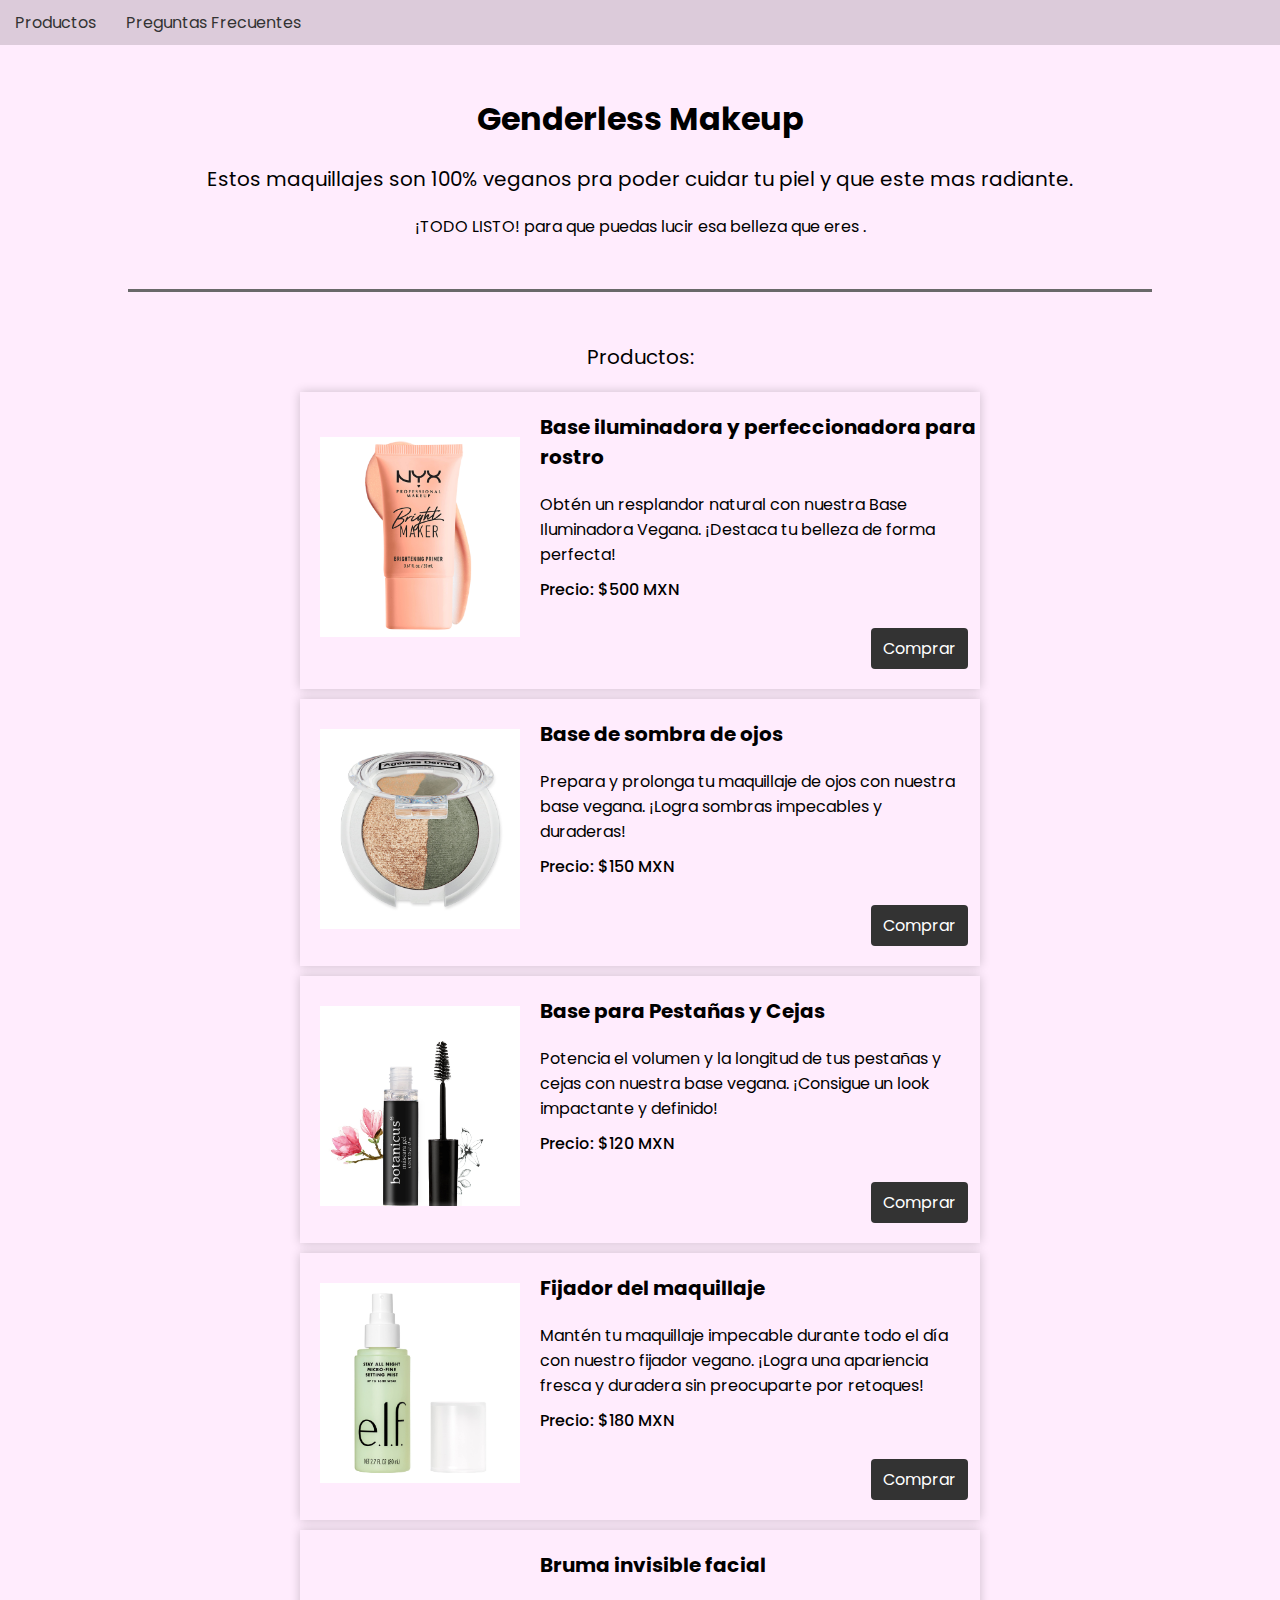
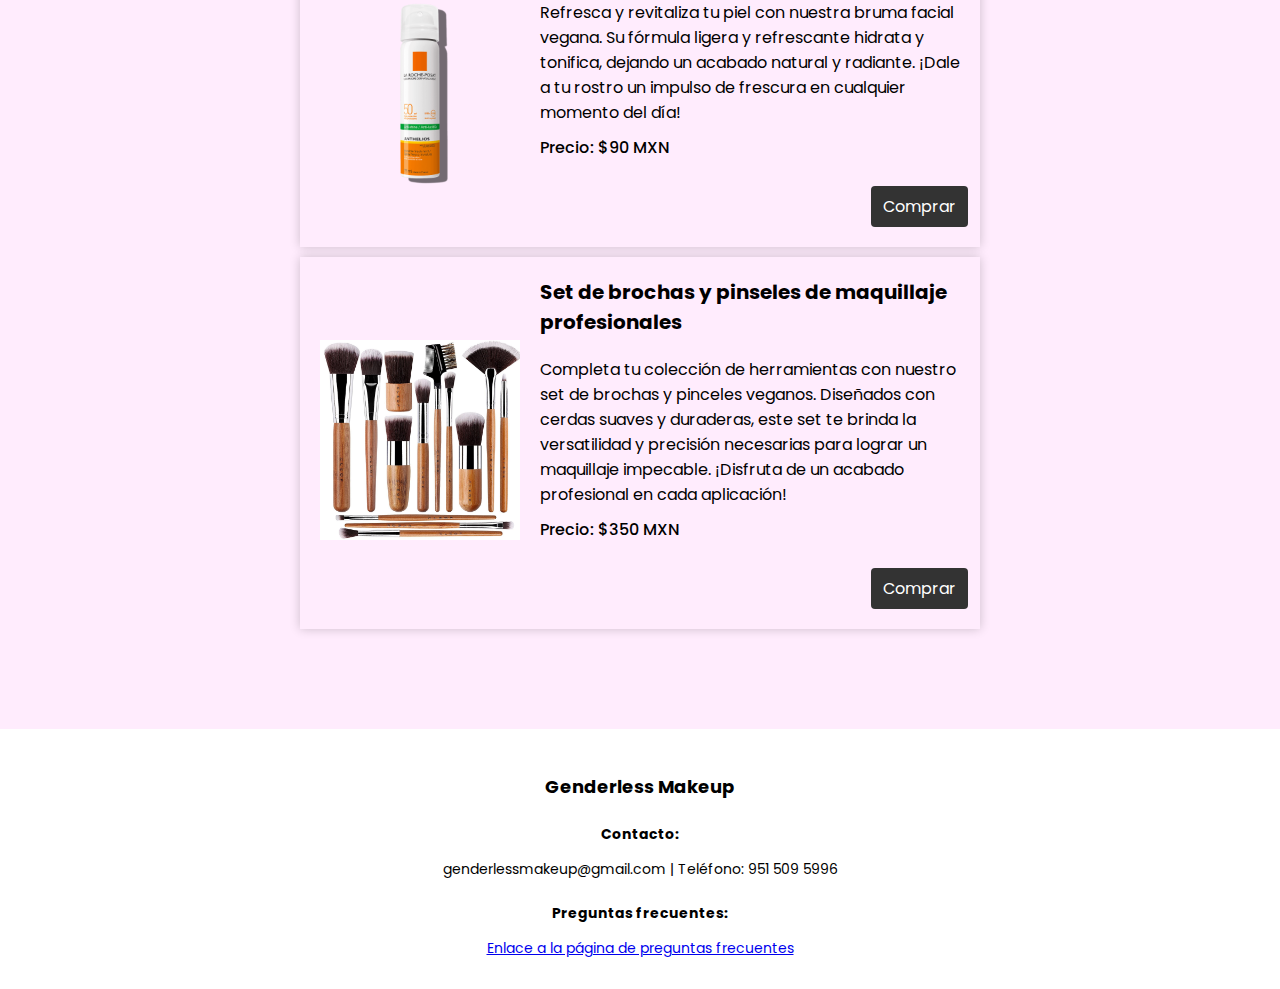
==== index.html @ 10173d1c "mi pagina web" ====
<!DOCTYPE html>
<html>
<head>
    <title>Genderless Makeup</title>
    <link rel="stylesheet" href="styles.css">
</head>
<body>
    <div class="navbar">
    <ul>
        <li><a href="index.html">Productos</a></li>
        <li><a href="preguntas.html">Preguntas Frecuentes</a></li>
    </ul>
    </div>

    <h1>Genderless Makeup</h1>

    <p class="title">
        Estos maquillajes son 100% veganos pra poder cuidar tu piel y que este mas radiante.
    </p>
    <p class="subtitle">¡TODO LISTO! para que puedas lucir esa belleza que eres . </p>
    <div class="divi"></div>
    <p class="title">
        Productos:
    </p>

    <div class="card">
        <div class="card-content">
        <div class="card-image">
            <img src="img/base.jpg" alt="Imagen del producto">
        </div>
        <div class="card-text">
            <h3 class="card-title">Base iluminadora y perfeccionadora para rostro</h3>
            <p class="card-description">Obtén un resplandor natural con nuestra Base Iluminadora Vegana. ¡Destaca tu belleza de forma perfecta!</p>
            <p class="card-price">Precio: $500 MXN</p>
            <a href="pages/comprabase.html" class="card-button">Comprar</a>
        </div>
        </div>
    </div>

    <div class="card">
        <div class="card-content">
        <div class="card-image">
            <img src="img/baseojos.jpg" alt="Imagen del producto">
        </div>
        <div class="card-text">
            <h3 class="card-title">Base de sombra de ojos</h3>
            <p class="card-description">Prepara y prolonga tu maquillaje de ojos con nuestra base vegana. ¡Logra sombras impecables y duraderas!</p>
            <p class="card-price">Precio: $150 MXN</p>
            <a href="pages/comprabaseojos.html" class="card-button">Comprar</a>
        </div>
        </div>
    </div>

    <div class="card">
        <div class="card-content">
        <div class="card-image">
            <img src="img/basepestañas.jpg" alt="Imagen del producto">
        </div>
        <div class="card-text">
            <h3 class="card-title">Base para Pestañas y Cejas</h3>
            <p class="card-description">Potencia el volumen y la longitud de tus pestañas y cejas con nuestra base vegana. ¡Consigue un look impactante y definido!</p>
            <p class="card-price">Precio: $120 MXN</p>
            <a href="pages/comprabasepesta.html" class="card-button">Comprar</a>
        </div>
        </div>
    </div>

    <div class="card">
        <div class="card-content">
        <div class="card-image">
            <img src="img/fijador.jpg" alt="Imagen del producto">
        </div>
        <div class="card-text">
            <h3 class="card-title">Fijador del maquillaje</h3>
            <p class="card-description">Mantén tu maquillaje impecable durante todo el día con nuestro fijador vegano. ¡Logra una apariencia fresca y duradera sin preocuparte por retoques!</p>
            <p class="card-price">Precio: $180 MXN</p>
            <a href="pages/comprafijador.html" class="card-button">Comprar</a>
        </div>
        </div>
    </div>

    <div class="card">
        <div class="card-content">
        <div class="card-image">
            <img src="img/bruma.webp" alt="Imagen del producto">
        </div>
        <div class="card-text">
            <h3 class="card-title">Bruma invisible facial</h3>
            <p class="card-description">Refresca y revitaliza tu piel con nuestra bruma facial vegana. Su fórmula ligera y refrescante hidrata y tonifica, dejando un acabado natural y radiante. ¡Dale a tu rostro un impulso de frescura en cualquier momento del día!</p>
            <p class="card-price">Precio: $90 MXN</p>
            <a href="pages/comprabruma.html" class="card-button">Comprar</a>
        </div>
        </div>
    </div>

    <div class="card">
        <div class="card-content">
        <div class="card-image">
            <img src="img/brochas.jpg" alt="Imagen del producto">
        </div>
        <div class="card-text">
            <h3 class="card-title">Set de brochas y pinseles de maquillaje profesionales</h3>
            <p class="card-description">Completa tu colección de herramientas con nuestro set de brochas y pinceles veganos. Diseñados con cerdas suaves y duraderas, este set te brinda la versatilidad y precisión necesarias para lograr un maquillaje impecable. ¡Disfruta de un acabado profesional en cada aplicación!</p>
            <p class="card-price">Precio: $350 MXN</p>
            <a href="pages/comprapincel.html" class="card-button">Comprar</a>
        </div>
        </div>
    </div>

    <footer class="footer">
        <div class="footer-section">
            <h4 class="footer-heading">Genderless Makeup</h4>
        </div>
        <div class="footer-section">
            <h5 class="footer-subheading">Contacto:</h5>
            <p class="footer-contact">genderlessmakeup@gmail.com | Teléfono:  951 509 5996</p>
        </div>
        <div class="footer-section">
            <h5 class="footer-subheading">Preguntas frecuentes:</h5>
            <p class="footer-link"><a href="preguntas.html">Enlace a la página de preguntas frecuentes</a></p>
        </div>
    </footer>

</body>
</html>
---- styles.css ----
@import url('https://fonts.googleapis.com/css2?family=Poppins:wght@400;500;600;700;800&display=swap');

body{
    font-family: 'Poppins', Arial, sans-serif;
    margin: 0;
    padding: 0;
    background-color: #ffecfd;
}

img{
    height: 100%;
    width: 100%;
}

/* Estilos personalizados para el menú */
.navbar {
    background-color: rgba(0, 0, 0, 0.137);
    padding: 10px;
    display: flex;
    justify-content: space-between;
}

.navbar ul {
    list-style-type: none;
    margin: 0;
    padding: 0;
    display: flex;
}

.navbar li {
    margin-right: 20px;
}

.navbar li a {
    text-decoration: none;
    color: #333;
    padding: 5px;
}

.navbar li a:hover {
    color: #666;
}

/* Estilos para el título */
h1 {
    font-weight: 700;
    text-align: center;
    margin-top: 50px;
}

.title{
    font-size: 20px;
    text-align: center;
}

.subtitle{
    font-size: 16px;
    text-align: center;
}

.divi {
    margin: 50px auto;
    width: 80%;
    text-align: center;
    height: 3px;
    background-color: #696969;
}

.card {
    display: flex;
    margin: 10px 300px 10px 300px;
    box-shadow: 0 0 10px rgba(0, 0, 0, 0.2);
}

.card-content {
    display: flex;
    align-items: center;
    padding: 20px;
    width: 100%;
}

.card-image {
    flex: 0 0 30%;
    margin-right: 20px;
}

.card-image img {
    width: 200px;
    height: 200px;
    object-fit: cover;
}

.card-text {
    flex: 0 0 70%;
}

.card-title {
    font-size: 20px;
    margin-top: 0;
}

.card-description {
    margin: 10px 20px 0 0;
}

.card-price {
    margin-top: 10px;
    font-weight: 500;
}

.card-button {
    padding: 8px 12px;
    background-color: #333;
    color: #fff;
    text-decoration: none;
    border-radius: 4px;
    margin: 10px 20px 0 20px;
    float: right;
}

.faq-section {
    margin: 20px 200px 0 200px;
}

.faq-item {
    margin-bottom: 20px;
}

.faq-question {
    font-weight: bold;
}

.faq-answer {
    margin-top: 10px;
    margin:  15px 0 15px 20px;
}

.footer {
    background-color: #ffffff;
    margin: 100px 0 0 0;
    padding: 20px;
    text-align: center;
}

.footer-section {
    margin-bottom: 10px;
}

.footer-heading {
    font-size: 18px;
    margin-bottom: 10px;
}

.footer-subheading {
    font-size: 14px;
    font-weight: bold;
    margin-bottom: 5px;
}

.footer-contact,
.footer-link {
    font-size: 14px;
    margin-bottom: 5px;
}


.cardcom {
    display: flex;
    margin-bottom: 20px;
    width: 100%;
  }
  
  .card-imagecom {
    margin: 0 50px 0 100px;
  }
  
  .card-imagecom img {
    width: 500px;
    height: auto;
    object-fit: cover;
  }
  
  .card-contentcom {
    width: 100vh;
    padding: 20px 30px;
    height: auto;
    background-color: #f8f8f8;
  }
  
  .card-titlecom {
    font-size: 20px;
    margin-top: 0;
  }
  
  .card-descriptioncom {
    margin: 10px 20px 0 0;
    text-align: justify;
  }
  
  .card-pricecom {
    margin-top: 50px;
    font-weight: 500;
  }
  
  .card-buttoncom {
    padding: 8px 12px;
    background-color: #333;
    color: #fff;
    text-decoration: none;
    border-radius: 4px;
    margin: 10px -10px 0 0;
    float: right;
  }

  .card-selectcom{
    margin: 50px 20px 0 0;
  }
  
  .card-selectcom label {
    display: block;
    font-size: 14px;
    margin-bottom: 5px;
  }
  
  .card-selectcom select {
    appearance: none;
    background-color: #f8f8f8;
    border: 1px solid #ccc;
    padding: 8px 12px;
    font-size: 14px;
    width: 100%;
    max-width: 150px;
    border-radius: 4px;
  }
  
  .card-selectcom select:focus {
    outline: none;
    box-shadow: 0 0 3px rgba(0, 0, 0, 0.3);
  }
  
  .gracias{
    text-align: center;
    margin: 20px 200px 50px 200px;
  }

  .button-container {
    display: flex;
    justify-content: center;
    margin-top: 20px;
  }
  
  .back-button {
    display: flex;
    align-items: center;
    justify-content: center;
    width: 50px;
    height: 50px;
    background-color: #f8f8f8;
    border: none;
    border-radius: 50%;
    box-shadow: 0 2px 4px rgba(0, 0, 0, 0.1);
    text-decoration: none;
    transition: background-color 0.3s ease;
  }
  
  .back-button:hover {
    background-color: #e0e0e0;
  }
  
  .arrow {
    display: inline-block;
    width: 12px;
    height: 12px;
    border-top: 2px solid #555;
    border-left: 2px solid #555;
    transform: rotate(-45deg);
    transition: border-color 0.3s ease;
  }
  
  .back-button:hover .arrow {
    border-color: #fff;
  }
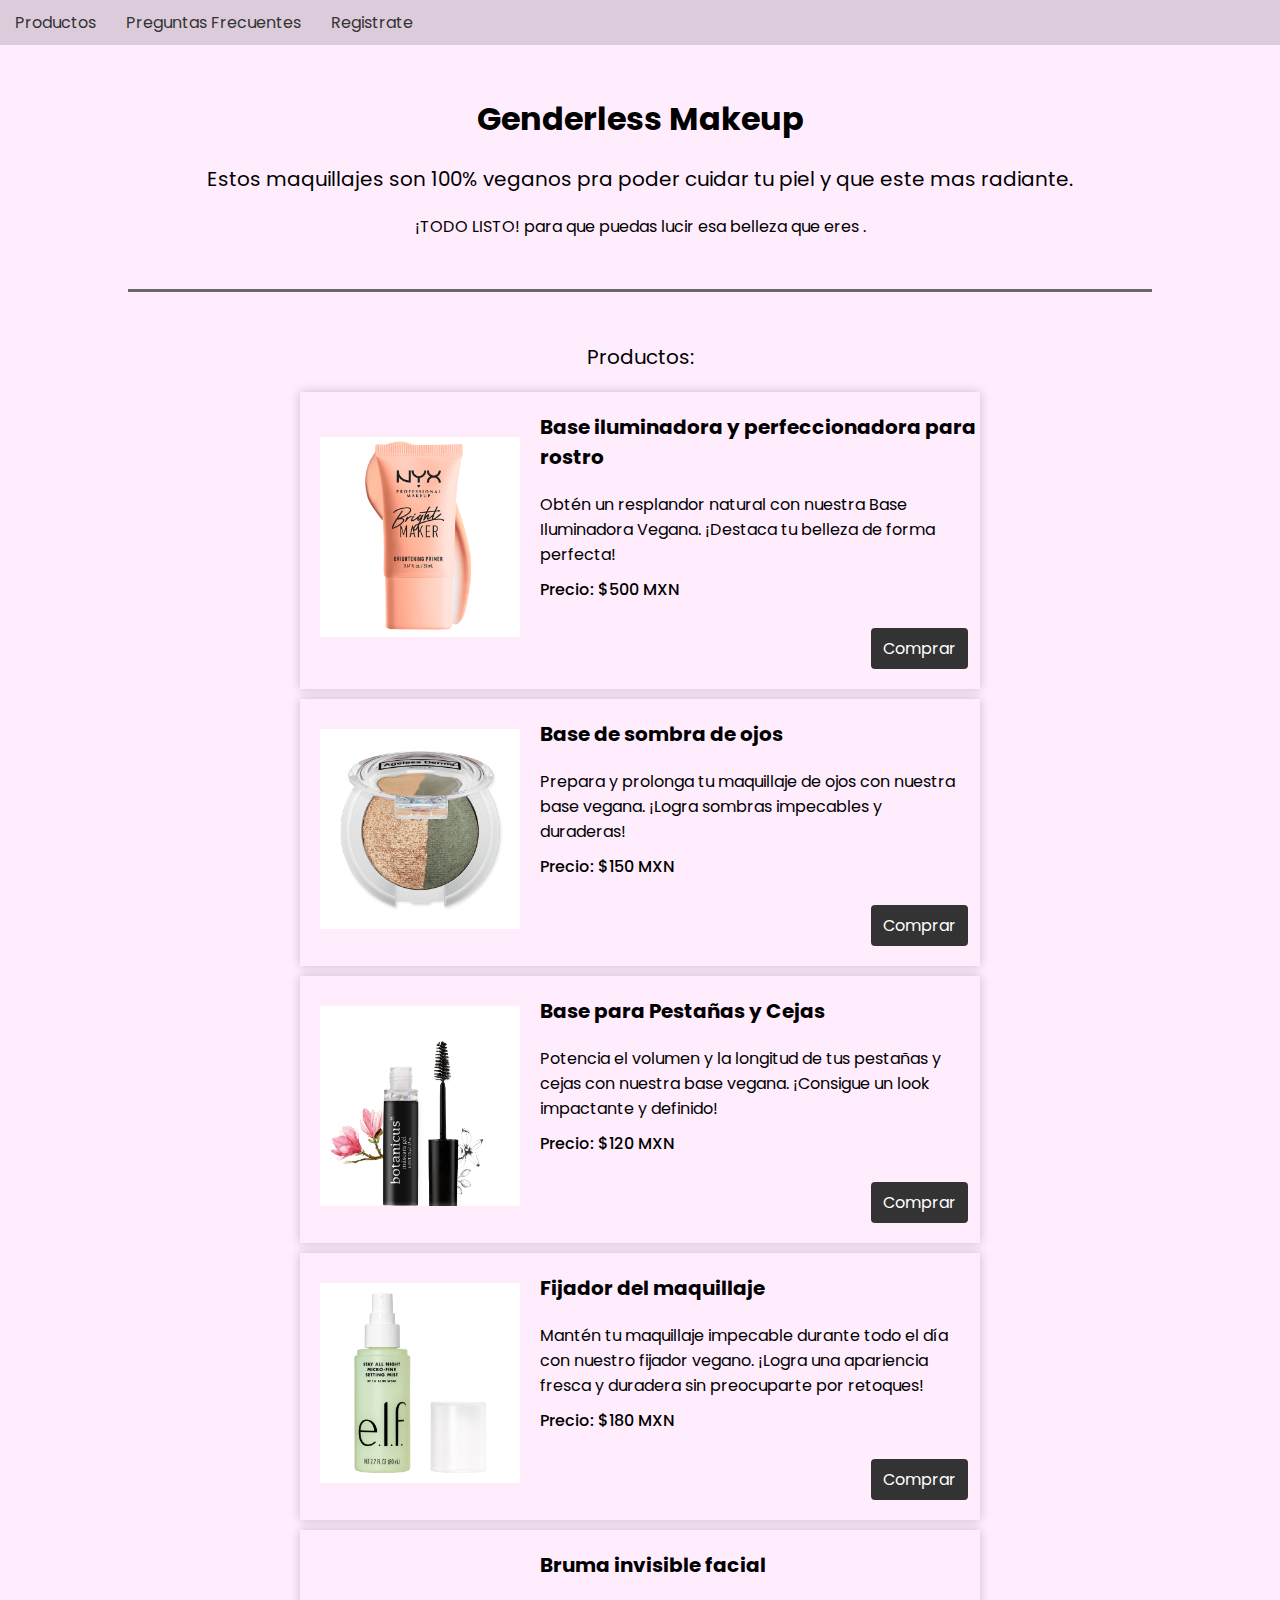
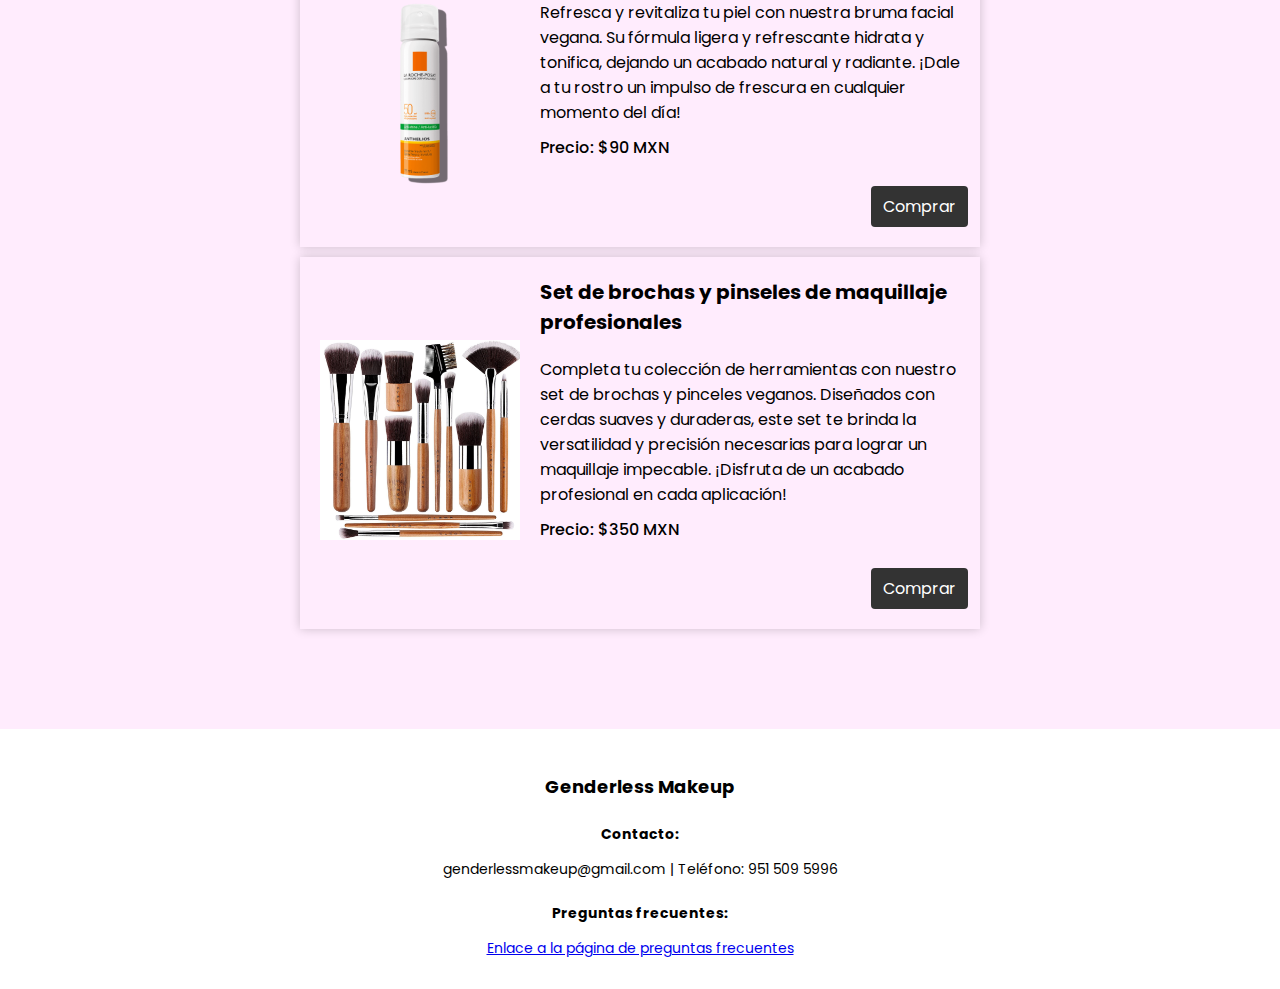
==== commit f6ffc79c: "Update index.html" ====
--- a/index.html
+++ b/index.html
@@ -9,6 +9,7 @@
     <ul>
         <li><a href="index.html">Productos</a></li>
         <li><a href="preguntas.html">Preguntas Frecuentes</a></li>
+        <li><a href="formulario.html">Registrate</a></li>
     </ul>
     </div>
 
@@ -122,4 +123,4 @@
     </footer>
 
 </body>
-</html>+</html>
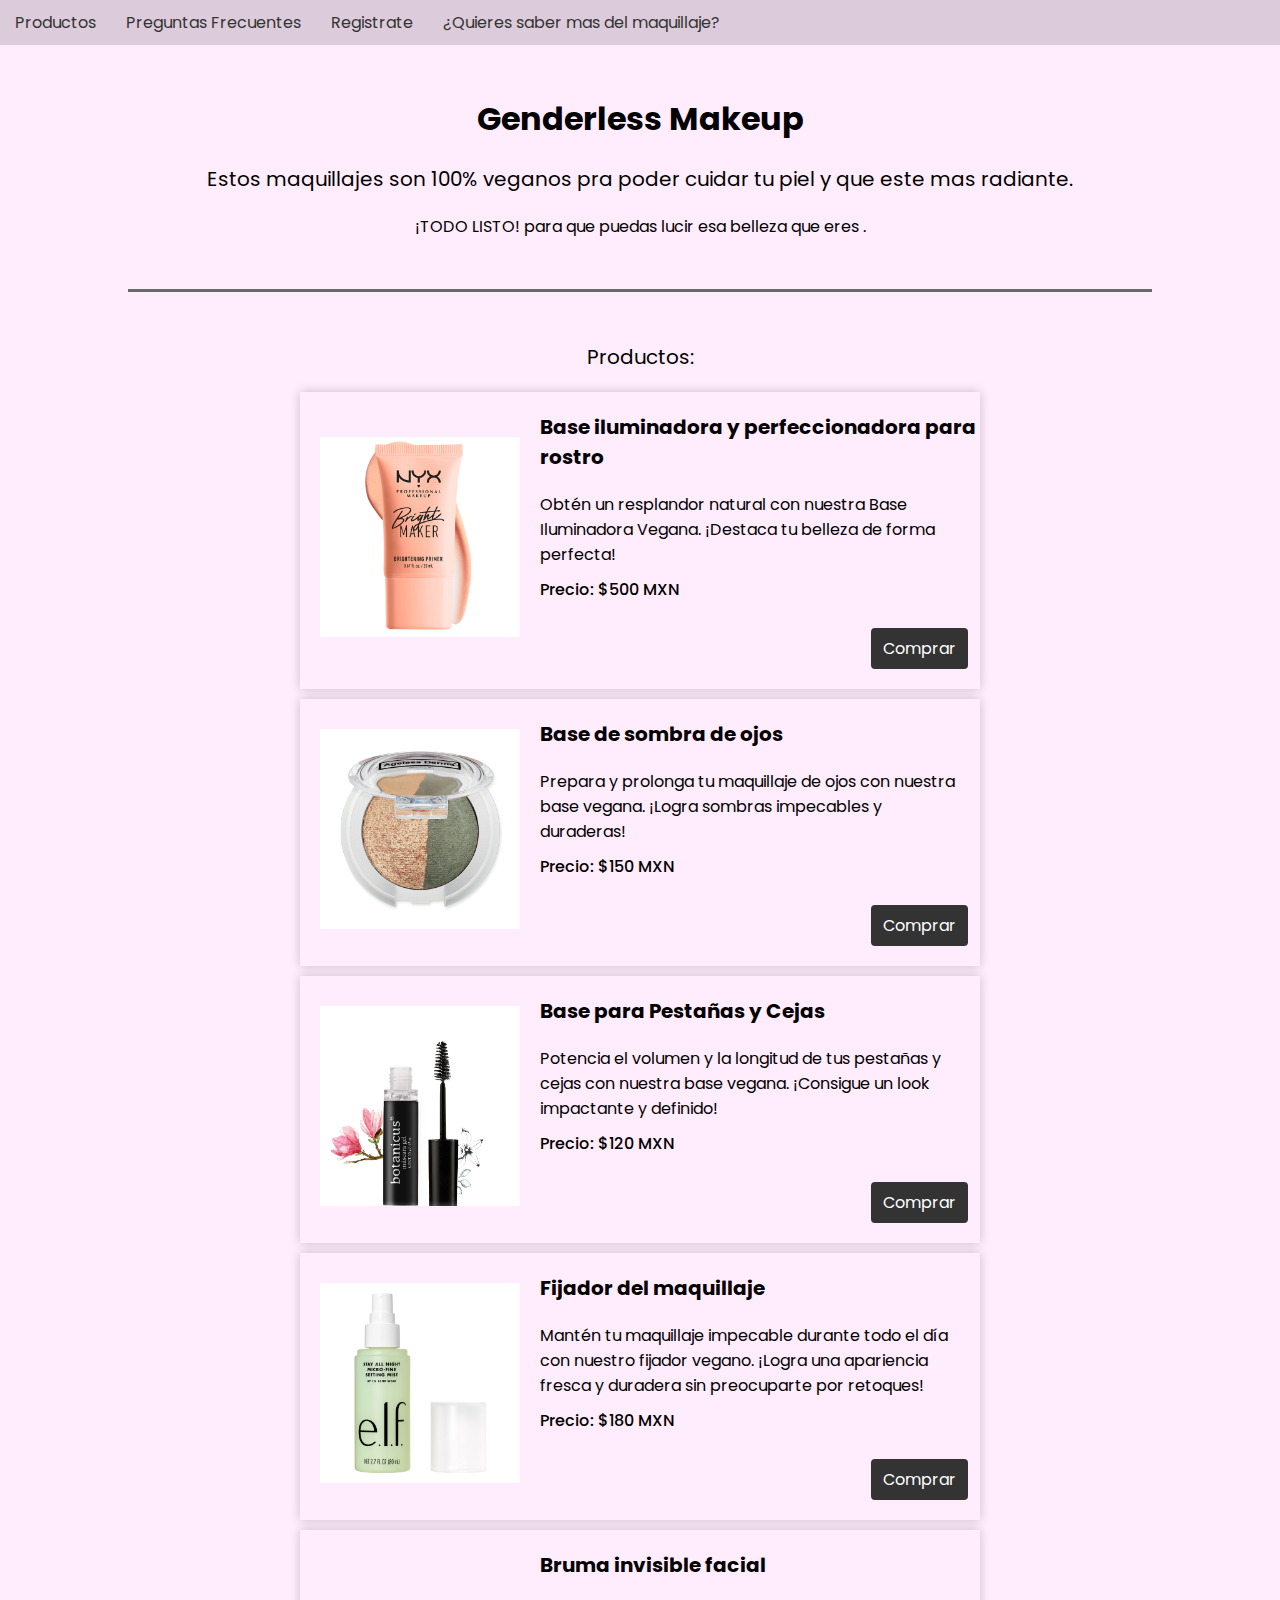
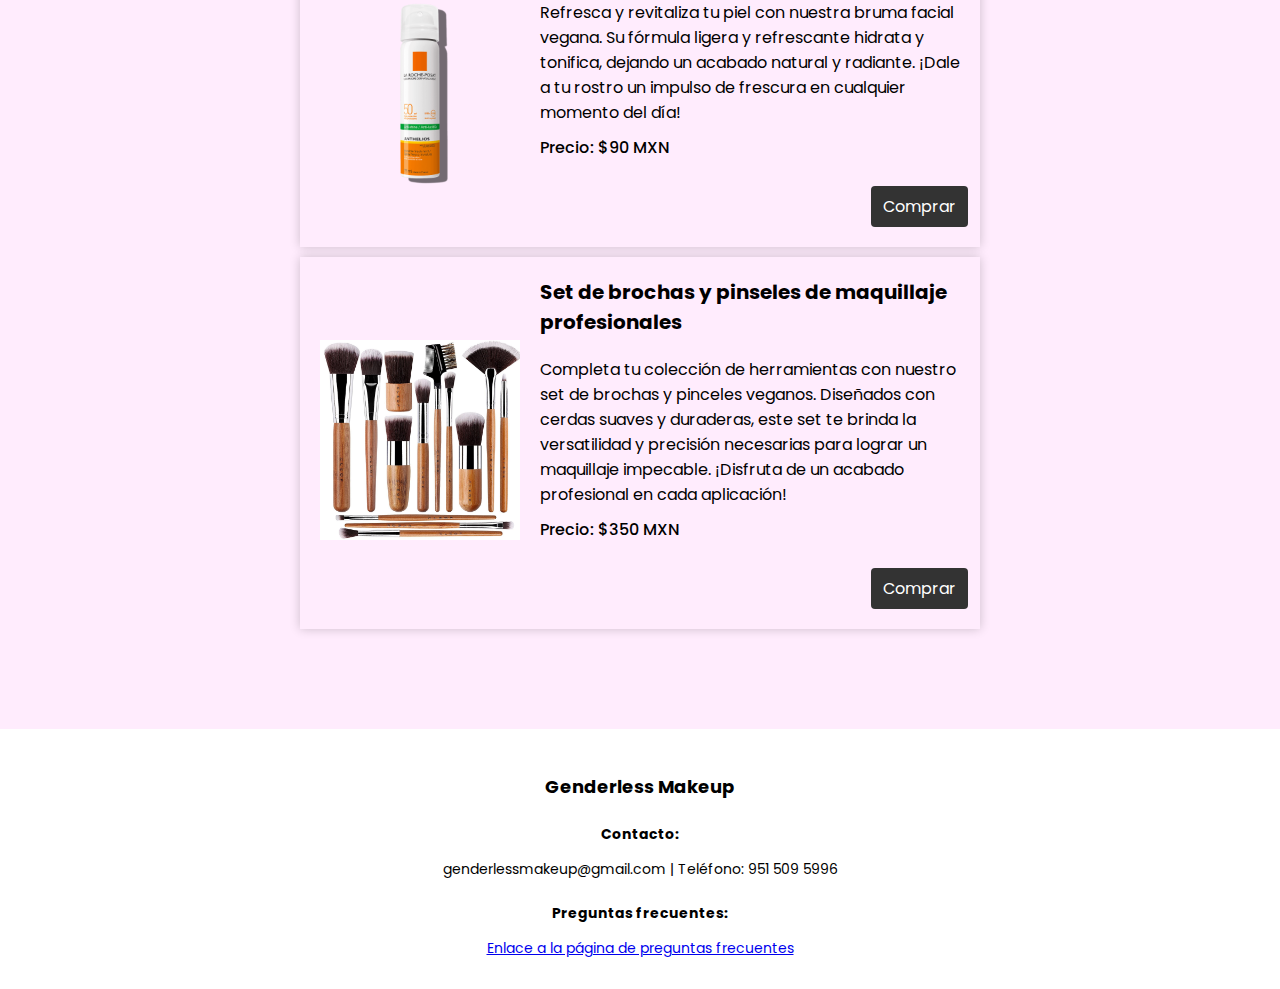
==== commit 651a83b8: "Update index.html" ====
--- a/index.html
+++ b/index.html
@@ -10,6 +10,7 @@
         <li><a href="index.html">Productos</a></li>
         <li><a href="preguntas.html">Preguntas Frecuentes</a></li>
         <li><a href="formulario.html">Registrate</a></li>
+        <li><a href="videos.html">¿Quieres saber mas del maquillaje?</a></li>
     </ul>
     </div>
 
@@ -121,6 +122,5 @@
             <p class="footer-link"><a href="preguntas.html">Enlace a la página de preguntas frecuentes</a></p>
         </div>
     </footer>
-
 </body>
 </html>
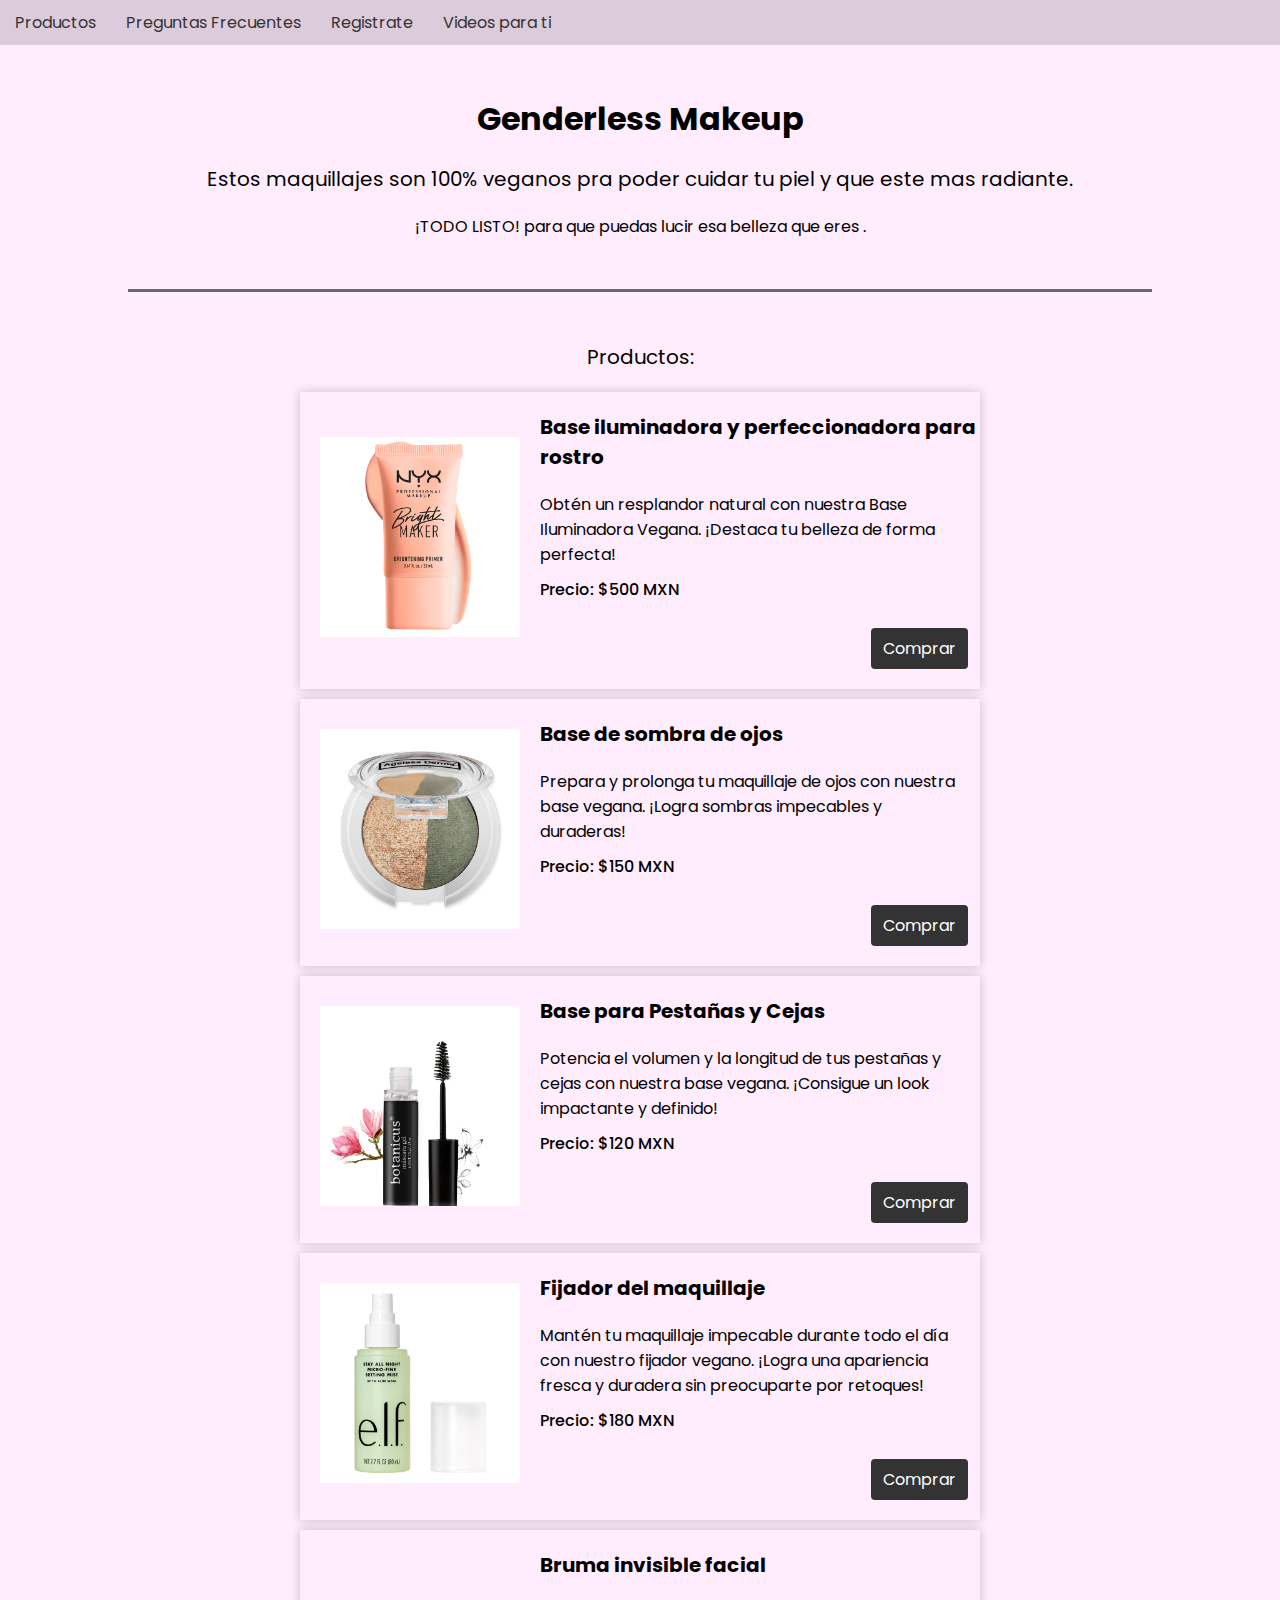
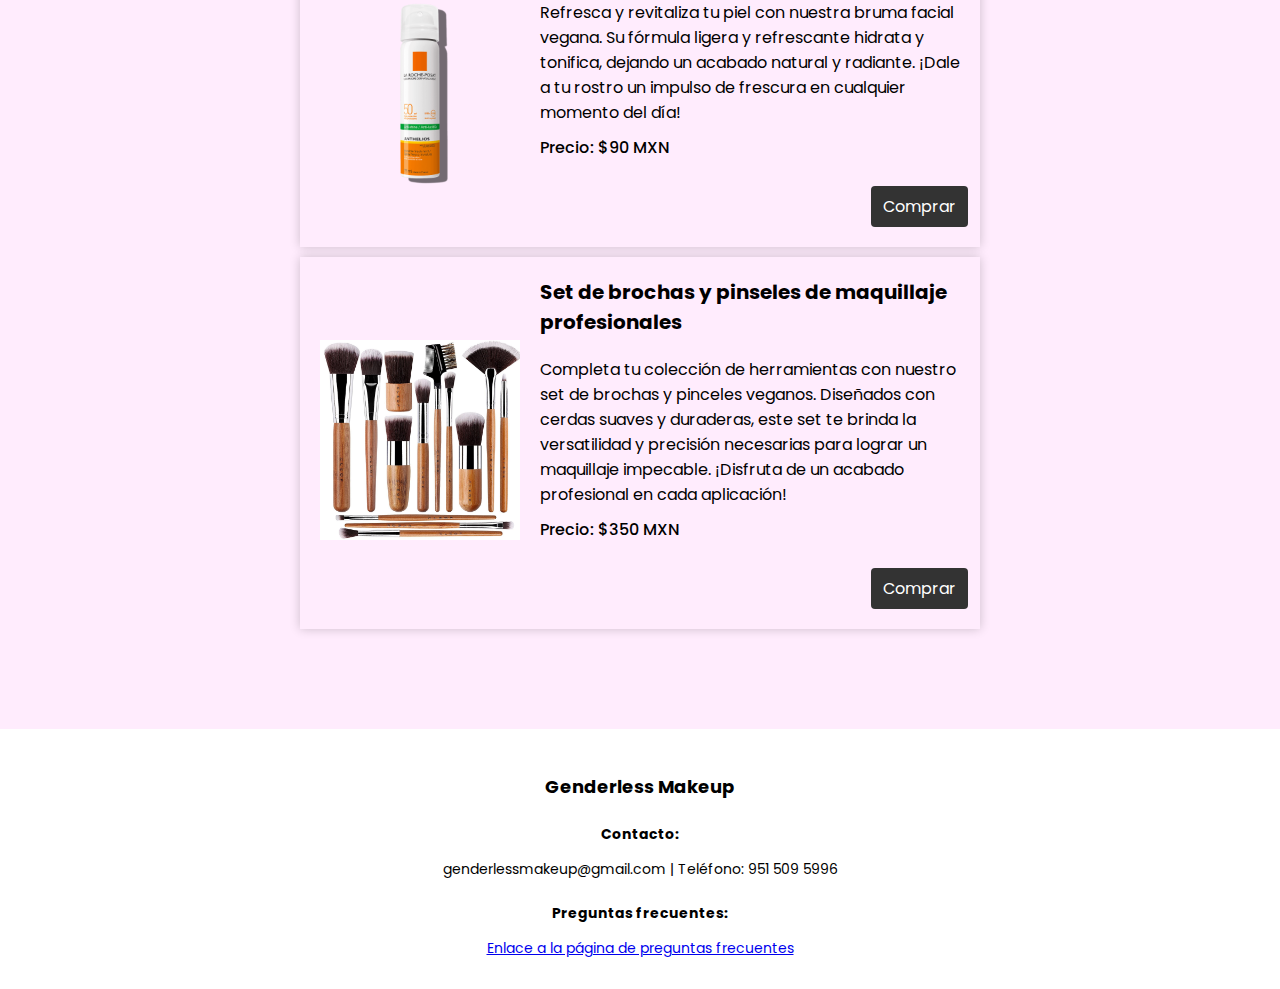
==== commit ed5458a7: "Update index.html" ====
--- a/index.html
+++ b/index.html
@@ -10,7 +10,7 @@
         <li><a href="index.html">Productos</a></li>
         <li><a href="preguntas.html">Preguntas Frecuentes</a></li>
         <li><a href="formulario.html">Registrate</a></li>
-        <li><a href="videos.html">¿Quieres saber mas del maquillaje?</a></li>
+        <li><a href="videos.html">Videos para ti</a></li>   
     </ul>
     </div>
 
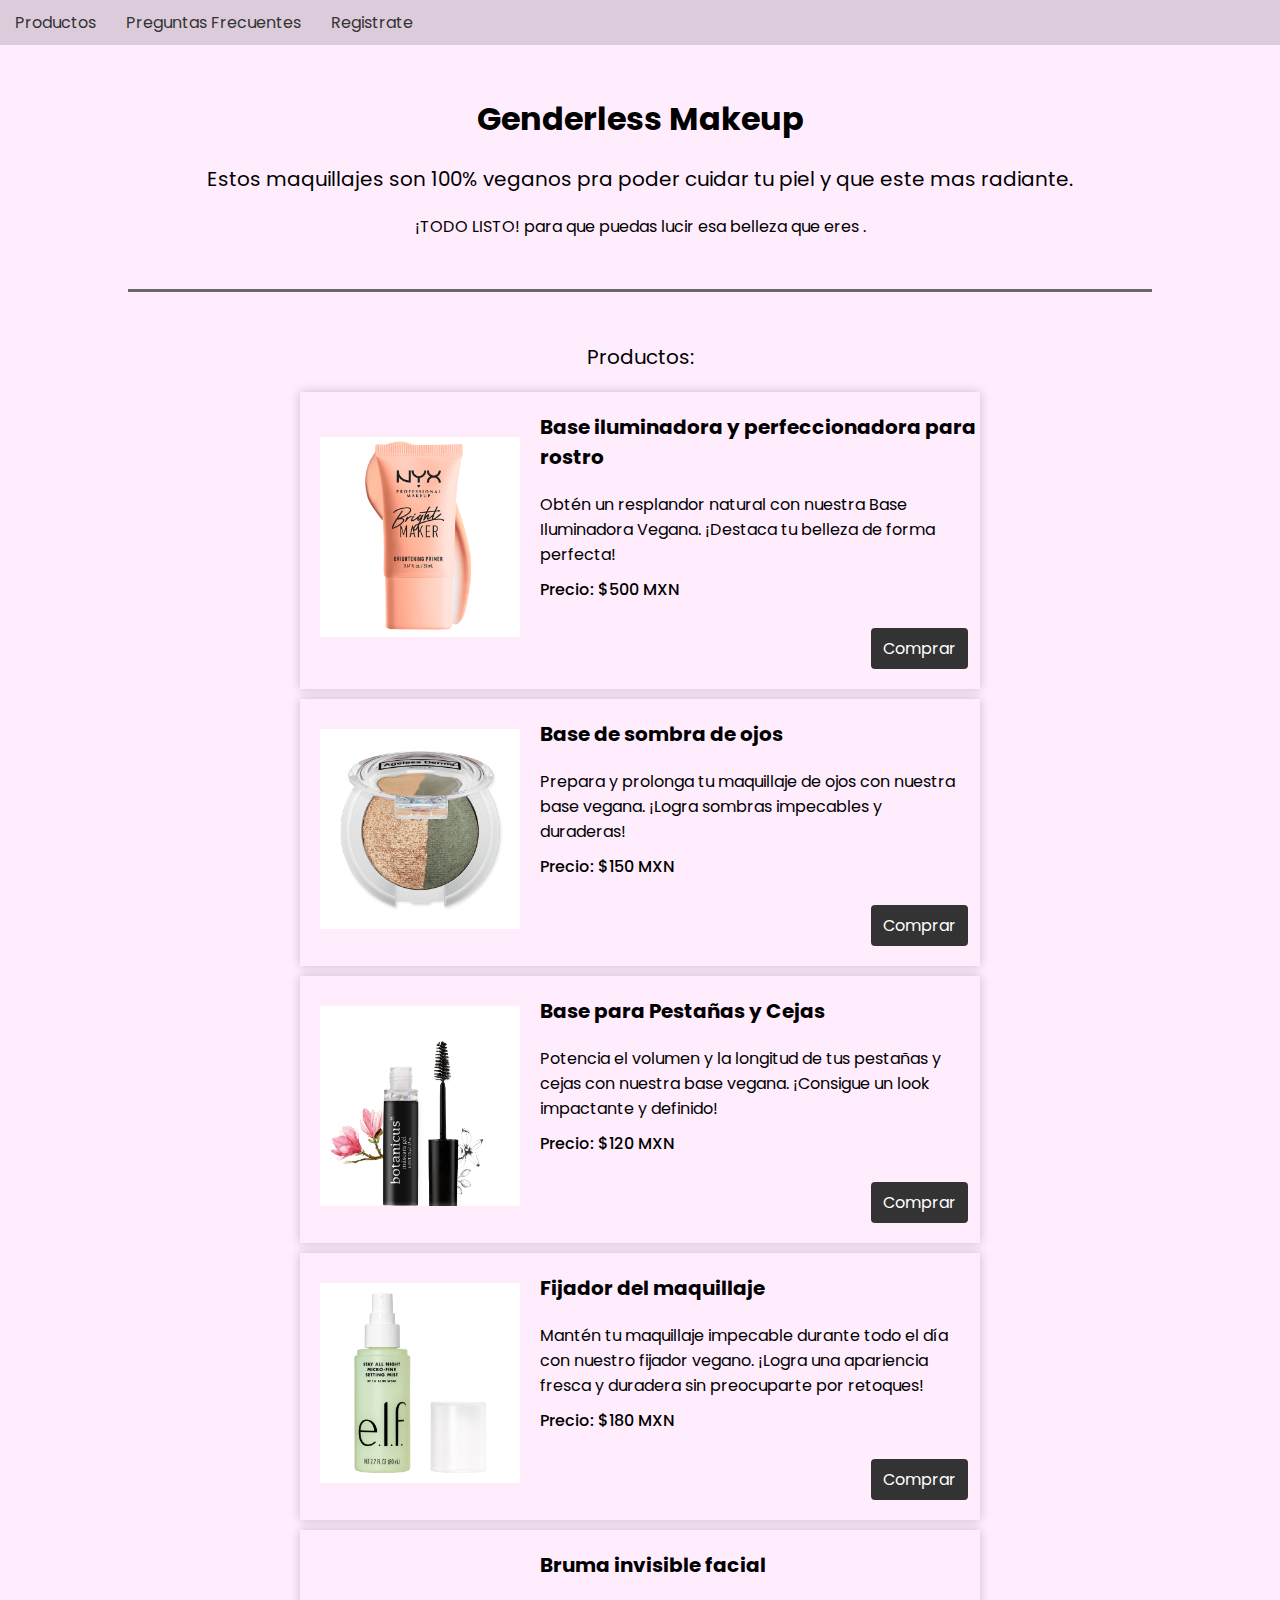
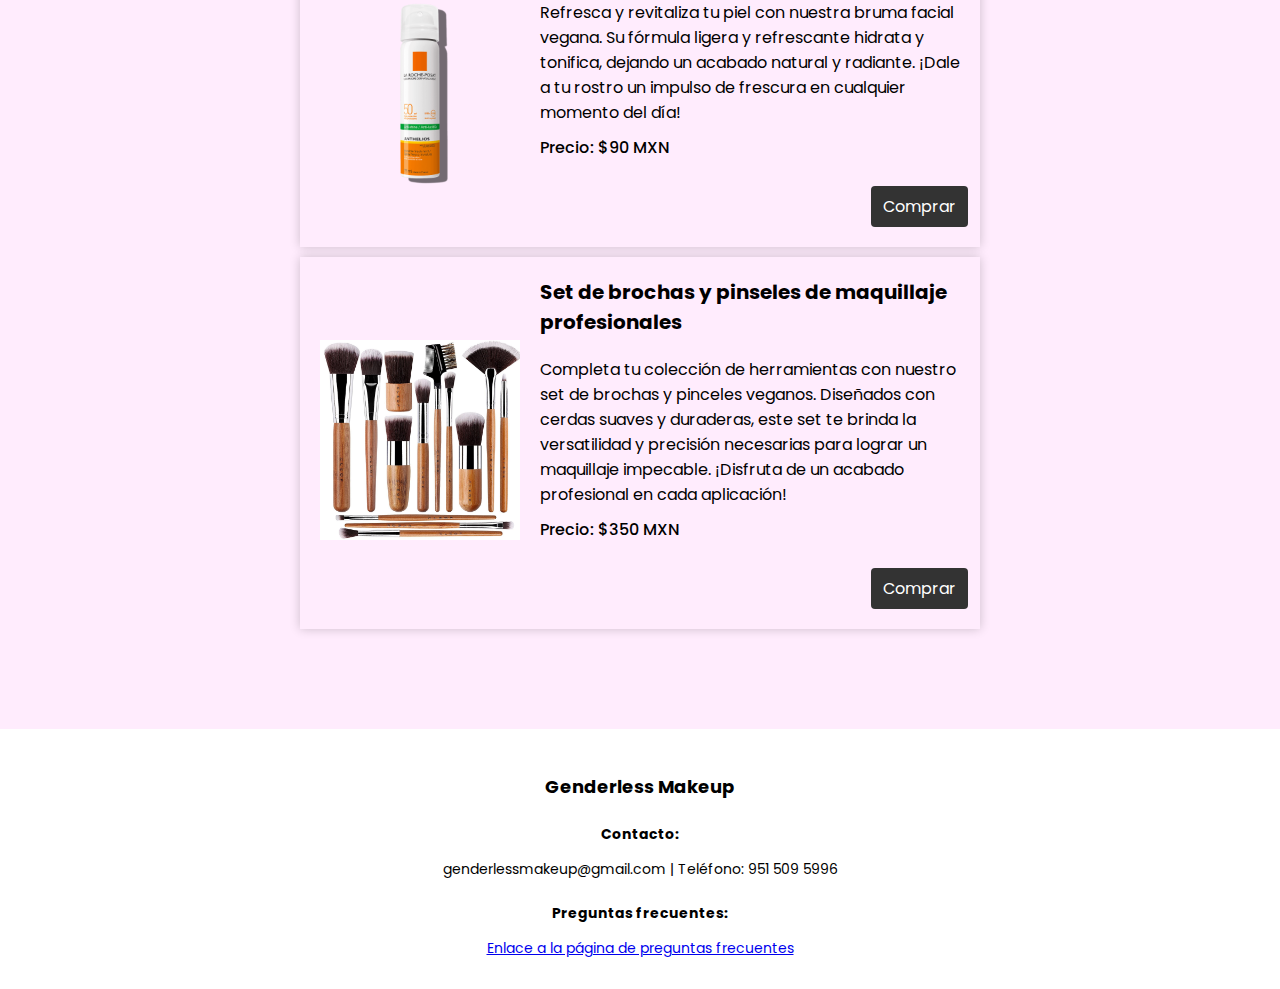
==== commit 31e5bbf9: "Update index.html" ====
--- a/index.html
+++ b/index.html
@@ -9,8 +9,7 @@
     <ul>
         <li><a href="index.html">Productos</a></li>
         <li><a href="preguntas.html">Preguntas Frecuentes</a></li>
-        <li><a href="formulario.html">Registrate</a></li>
-        <li><a href="videos.html">Videos para ti</a></li>   
+        <li><a href="formulario.html">Registrate</a></li> 
     </ul>
     </div>
 
